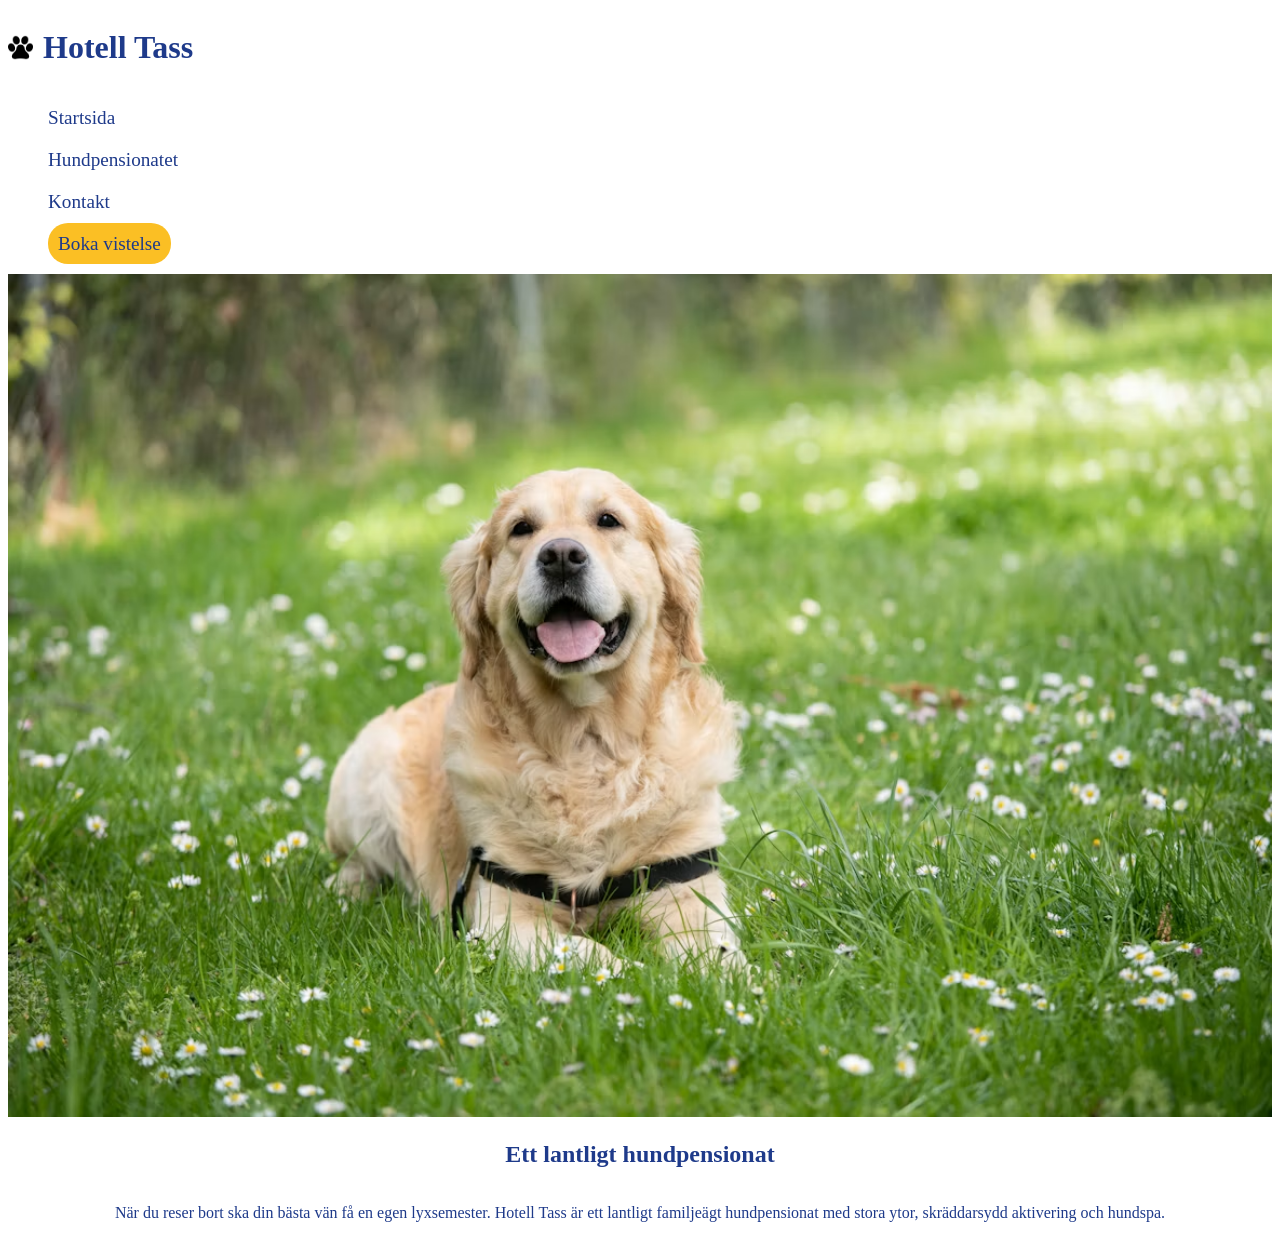
==== index.html @ 4d385838 "Jag har börjat bygga en css, det är enklare att göra en bit i taget och bygga uppifrån och ner med H" ====
<!DOCTYPE html>
<html lang="sv">

<head>
    <meta charset="utf-8">
    <meta name="viewport" content="width=device-width, initial-scale=1">
    <link rel="stylesheet" href="css/styles.css">
    <script src="js/main.js" defer></script>
    <title>Hotell Tass</title>
</head>

<body>
    <header>
        <div class="header-container">
            <img src="images/tass_logo.png" alt="Hotell Tass logo i form av en tass">
            <h1>Hotell Tass</h1>
        </div>
            <nav>
                <ul>
                    <li><a href="index.html">Startsida</a></li>
                    <li><a href="hundpensionatet.html">Hundpensionatet</a></li>
                    <li><a href="kontakt.html">Kontakt</a></li>
                    <li><a href="#" class="boka-button">Boka vistelse</a></li>
                </ul>
            </nav>
    </header>
    <main>
        <!--Hero sektion-->
        <section>
            <img src="images/hero.avif" alt="Hero bild på en golden retriever som ligger i gräset" class="hero-image">
            <div class="hero">
                <h2>Ett lantligt hundpensionat</h2>
                <p>
                    När du reser bort ska din bästa vän få en egen lyxsemester. Hotell Tass är ett lantligt familjeägt hundpensionat med stora ytor, 
                    skräddarsydd aktivering och hundspa. 
                </p>
            </div>
        </section>
        <!--Varför välja oss sektion-->
        <section>
            
        </section>
    </main>
    <footer>

    </footer>
</body>
</html>
---- css/styles.css ----
/*Header*/

.header-container {
    display: flex;
    flex-direction: row;
    align-items: center;
    gap: 10px;
    color: #1E3A8A;
}

.header-container img {
    height: 25px;
    width: auto;
}

header nav ul {
    list-style-type: none;
    gap: 20px;
    display: flex;
    flex-direction: column;
    align-items: left;
    font-size: 1.2em;
}

header nav ul a {
    text-decoration: none;
    color: #1E3A8A;
}

header nav ul a:hover {
    color: grey;
}

.boka-button {
    background-color: #FBBF24;
    color: #1E3A8A;
    text-decoration: none;
    border-radius: 20px;
    box-sizing: border-box;
    padding: 10px;
}

/*Hero*/
.hero-image {
  width: 100%;
  height: 100%;
  object-fit: cover; 
  object-position: center;
}

.hero {
    display: flex;
    flex-direction: column;
    text-align: center;
    align-items: center;
    color: #1E3A8A;
}

/**/

@media (min-width: 768px){
/**/
/* header {
    display: flex;
    justify-content: space-around;
    align-items: center;
    padding: 20px;
    font-size: 1.5em;
}

header .header-container {
    display: flex;
    align-items: center;
    gap: 10px;
    color: #1E3A8A;
}

.header-container img {
    display: block;
    height: 40px;
    width: auto;
}

header nav ul {
    list-style-type: none;
    gap: 50px;
    display: flex;
    flex-direction: row;
}

header nav ul a {
    text-decoration: none;
    color: black;
}

header nav ul a:hover {
    color: grey;
}

.boka-button {
    background-color: #FBBF24;
    color: black;
    text-decoration: none;
    border-radius: 20px;
    padding: 15px;
    margin: 20px;
} */

/**/

}
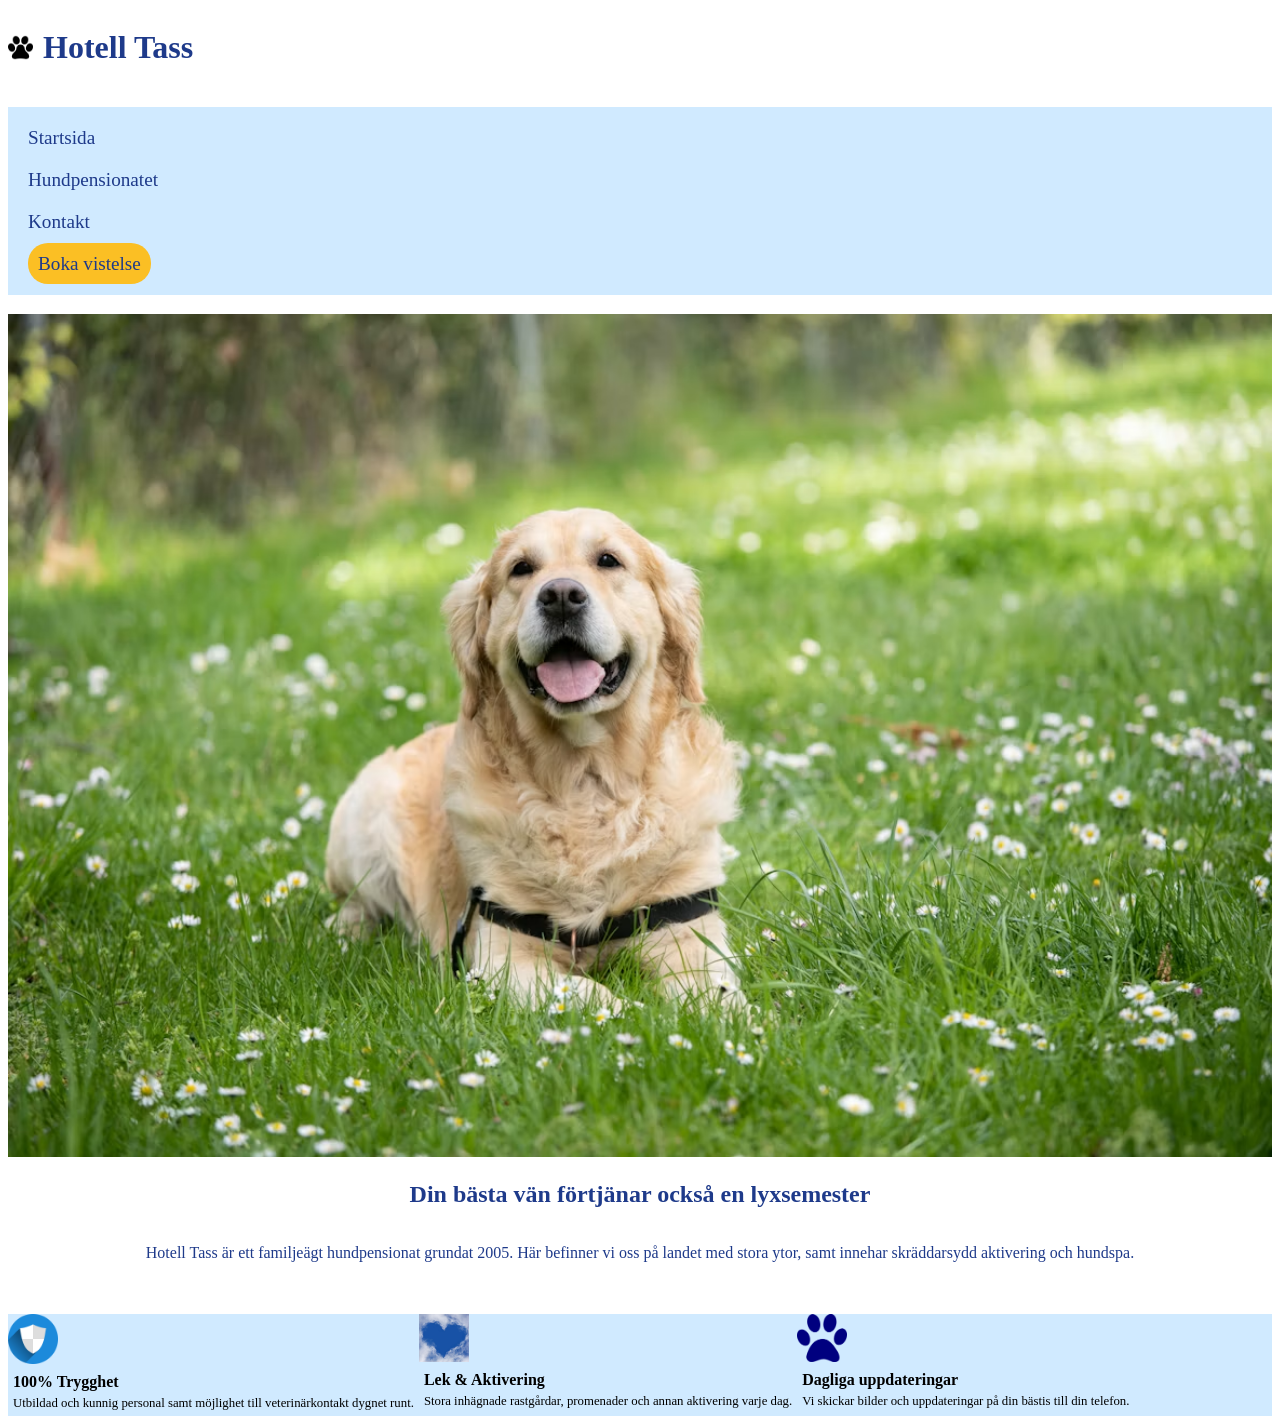
==== commit 29057bb4: "Lagt till sectionen "varför välja oss" där jag tänkte mig att ha tre stämplar som visar trygghet. Ja" ====
--- a/index.html
+++ b/index.html
@@ -29,16 +29,33 @@
         <section>
             <img src="images/hero.avif" alt="Hero bild på en golden retriever som ligger i gräset" class="hero-image">
             <div class="hero">
-                <h2>Ett lantligt hundpensionat</h2>
-                <p>
-                    När du reser bort ska din bästa vän få en egen lyxsemester. Hotell Tass är ett lantligt familjeägt hundpensionat med stora ytor, 
-                    skräddarsydd aktivering och hundspa. 
-                </p>
+                <h2>Din bästa vän förtjänar också en lyxsemester</h2>
+                    <p>
+                        Hotell Tass är ett familjeägt hundpensionat grundat 2005. Här befinner vi oss på landet med stora ytor, samt innehar skräddarsydd aktivering och hundspa.
+                    </p>
             </div>
         </section>
+        <br>
+        <br>
         <!--Varför välja oss sektion-->
         <section>
-            
+            <div class="security-stamps">
+                <div class="shield-image">
+                    <img src="images/shield.png" alt="En sköld som ska föreställa trygghet">
+                    <h3>100% Trygghet</h3>
+                        <p>Utbildad och kunnig personal samt möjlighet till veterinärkontakt dygnet runt.</p>
+                </div>
+                <div class="heart-image">
+                    <img src="images/heart.jpg" alt="Ett hjärta som ska föreställa aktivering och lek">
+                    <h3>Lek & Aktivering</h3>
+                        <p>Stora inhägnade rastgårdar, promenader och annan aktivering varje dag.</p>
+                </div>
+                <div class="paw-image">
+                    <img src="images/paw.png" alt="En tass som ska föreställa dagliga uppdateringar">
+                    <h3>Dagliga uppdateringar</h3>
+                        <p>Vi skickar bilder och uppdateringar på din bästis till din telefon.</p>
+                </div>
+            </div>
         </section>
     </main>
     <footer>
--- a/css/styles.css
+++ b/css/styles.css
@@ -15,6 +15,8 @@
 
 header nav ul {
     list-style-type: none;
+    background-color: rgba(119, 194, 255, 0.342);
+    padding: 20px;
     gap: 20px;
     display: flex;
     flex-direction: column;
@@ -55,6 +57,35 @@
     align-items: center;
     color: #1E3A8A;
 }
+
+/*Varför välja oss-sektion*/
+.security-stamps {
+    display: flex;
+    background-color: rgba(119, 194, 255, 0.342);
+}
+
+.security-stamps h3 {
+    font-size: 1rem;
+    font-weight: bold;
+    margin: 5px;
+}
+
+.security-stamps p {
+    font-size: 0.8rem;
+    font-weight: normal;
+    margin: 5px;
+}
+
+.shield-image img, .heart-image img, .paw-image img {
+    width: 50px;
+    
+}
+
+/**/
+
+/**/
+
+/**/
 
 /**/
 
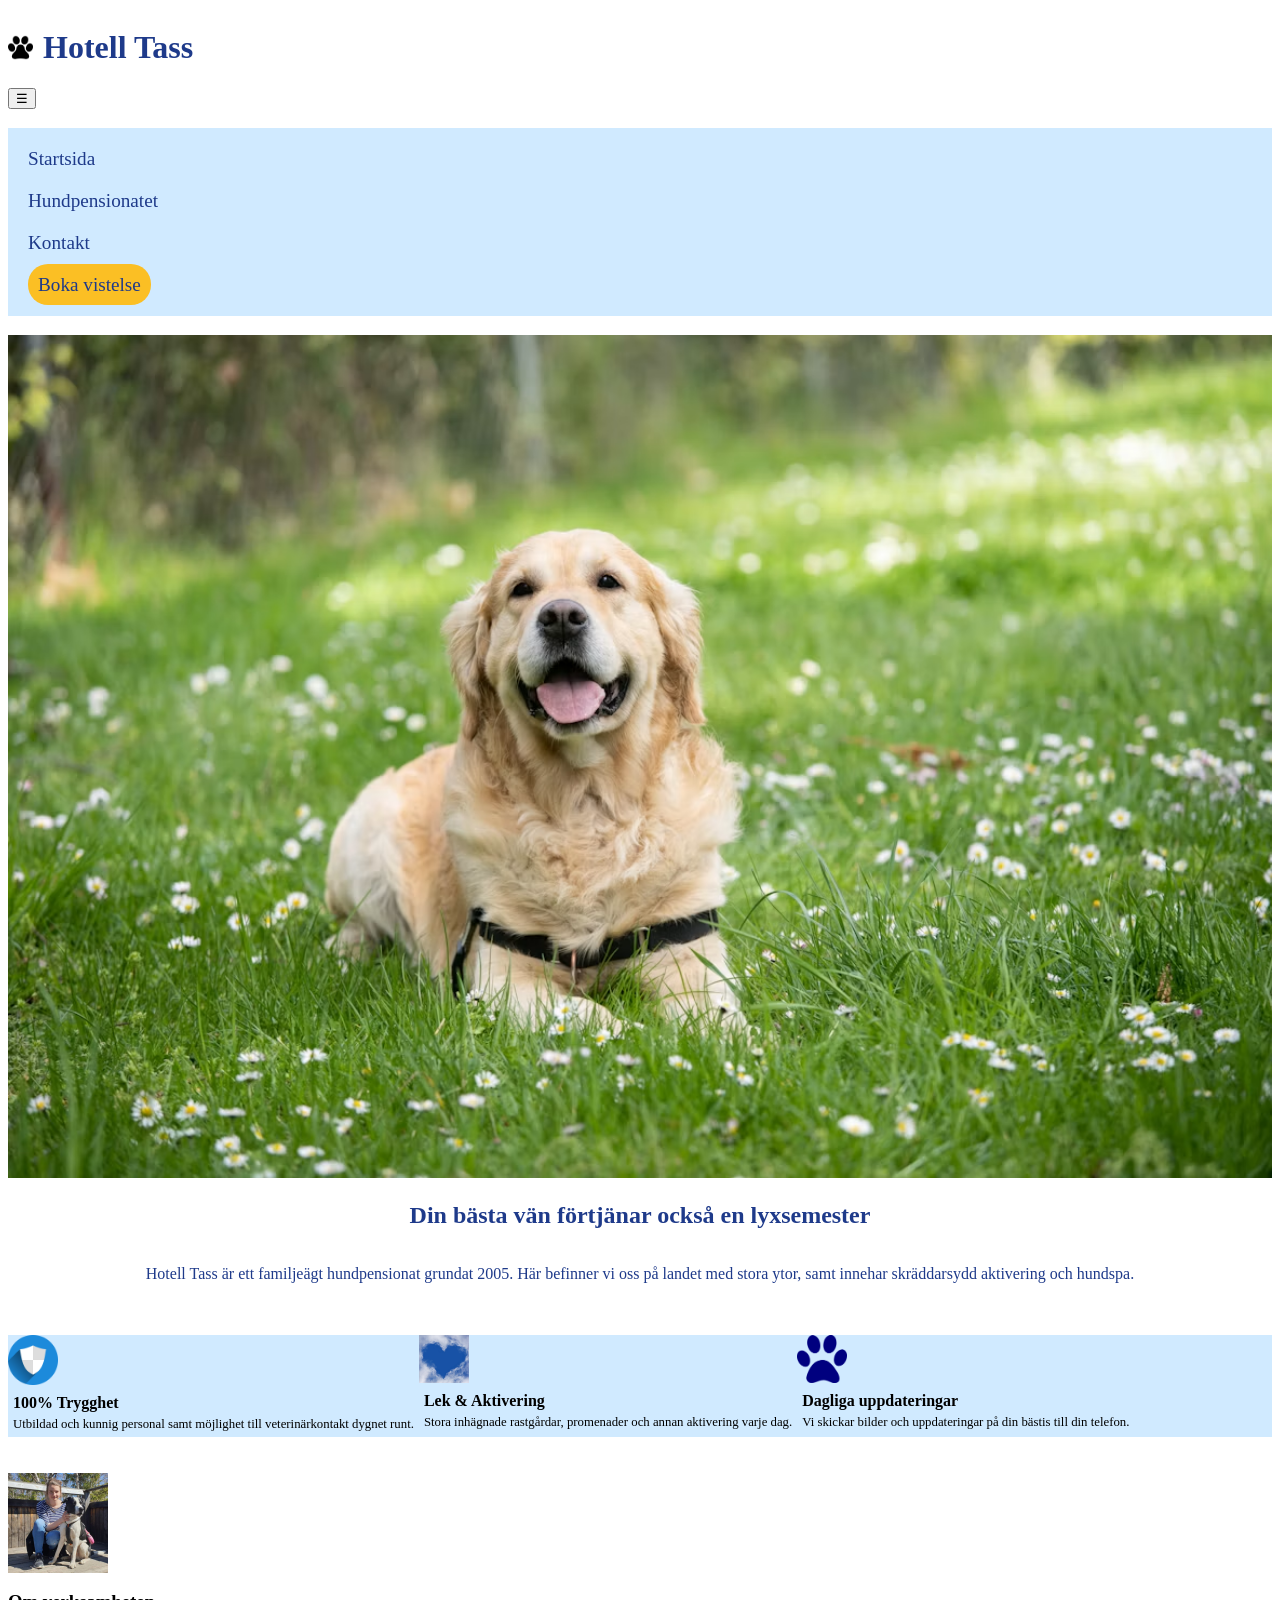
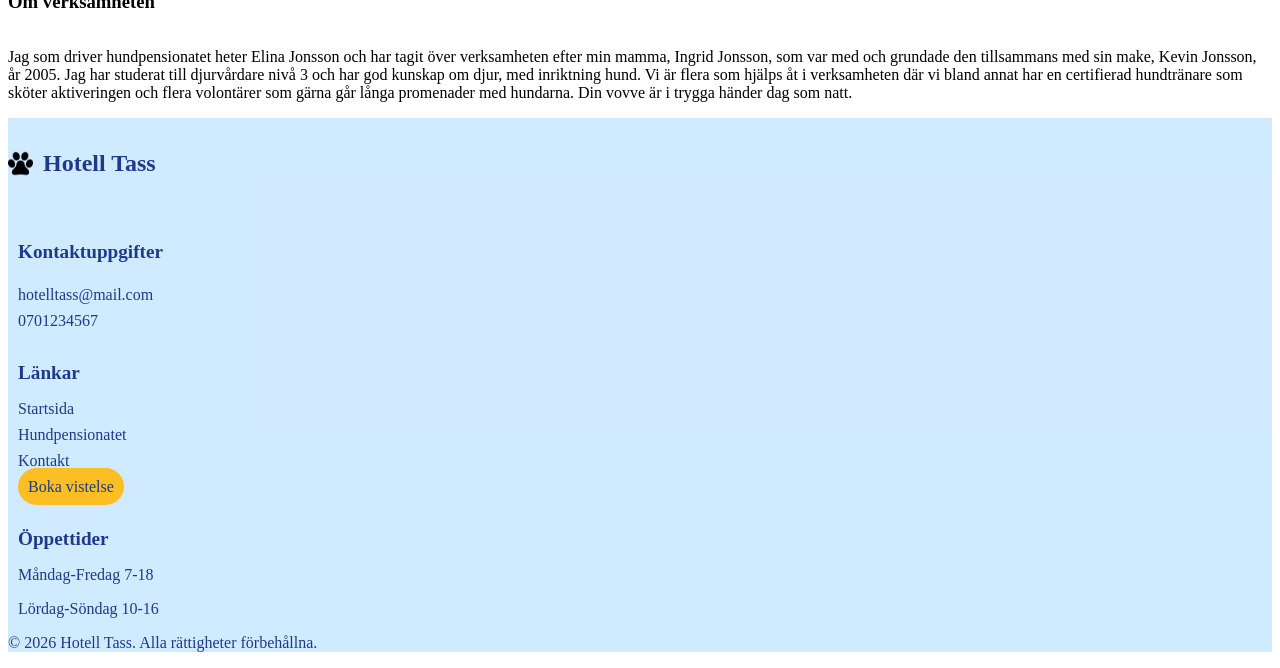
==== commit 38d642d8: "Jag har lagt till en bild på mig som ska föreställa ägaren. Samt lagt till information om verksamhet" ====
--- a/index.html
+++ b/index.html
@@ -15,7 +15,8 @@
             <img src="images/tass_logo.png" alt="Hotell Tass logo i form av en tass">
             <h1>Hotell Tass</h1>
         </div>
-            <nav>
+            <button class="menu-toggle">☰</button>
+            <nav class="menu">
                 <ul>
                     <li><a href="index.html">Startsida</a></li>
                     <li><a href="hundpensionatet.html">Hundpensionatet</a></li>
@@ -57,9 +58,50 @@
                 </div>
             </div>
         </section>
+        <br>
+        <br>
+        <!--Information om vem som driver stället-->
+        <section>
+            <div class="about">
+                <img src="images/Min_profilbild.jpg" alt="Bild på en av ägarna till hundpensionatet och hennes hund">
+                <h3>Om verksamheten</h3>
+                    <p>Jag som driver hundpensionatet heter Elina Jonsson och har tagit över verksamheten efter min mamma, 
+                    Ingrid Jonsson, som var med och grundade den tillsammans med sin make, Kevin Jonsson, år 2005. 
+                    Jag har studerat till djurvårdare nivå 3 och har god kunskap om djur, med inriktning hund. 
+                    Vi är flera som hjälps åt i verksamheten där vi bland annat har en certifierad hundtränare som 
+                    sköter aktiveringen och flera volontärer som gärna går långa promenader med hundarna. Din vovve är i 
+                    trygga händer dag som natt.
+                    </p>
+            </div>
+        </section>
     </main>
     <footer>
-
+        <div class="footer-logo">
+            <img src="images/tass_logo.png" alt="Hotell Tass logo i form av en tass">
+                <h4>Hotell Tass</h4>
+        </div>
+        <div class="footer-kontakt">
+            <h5>Kontaktuppgifter</h5>
+            <a href="mailto:hotelltass@mail.com">hotelltass@mail.com</a>
+            <a href="tel:0701234567">0701234567</a>
+        </div>
+        <div class="footer-lankar">
+            <h5>Länkar</h5>
+            <nav>
+                <ul>
+                    <li><a href="index.html">Startsida</a></li>
+                    <li><a href="hundpensionatet.html">Hundpensionatet</a></li>
+                    <li><a href="kontakt.html">Kontakt</a></li>
+                    <li><a href="#" class="boka-button">Boka vistelse</a></li>
+                </ul>
+            </nav>
+        </div>
+        <div class="footer-oppettider">
+            <h5>Öppettider</h5>
+            <p>Måndag-Fredag 7-18</p>
+            <p>Lördag-Söndag 10-16</p>
+        </div>
+        <p>&copy; 2026 Hotell Tass. Alla rättigheter förbehållna.</p>
     </footer>
 </body>
 </html>
--- a/css/styles.css
+++ b/css/styles.css
@@ -81,13 +81,75 @@
     
 }
 
-/**/
-
-/**/
-
-/**/
-
-/**/
+/*Om verksamheten*/
+.about img {
+    width: 100px;
+}
+
+.about {
+    display: grid;
+
+}
+
+/*Footer*/
+footer {
+    background-color: rgba(119, 194, 255, 0.342);
+    color: #1E3A8A;
+}
+
+footer h5 {
+    margin-bottom: 15px;
+    margin-left: 10px;
+    font-size: 1.2em
+}
+
+.footer-logo {
+    display: flex;
+    flex-direction: row;
+    align-items: center;
+    gap: 10px;
+    color: #1E3A8A;
+    font-size: 1.5em;
+}
+
+.footer-logo img {
+    height: 25px;
+    width: auto;
+}
+
+.footer-kontakt {
+    display: flex;
+    flex-direction: column;
+    gap: 8px;
+}
+
+.footer-kontakt a {
+    text-decoration: none;
+    color: #1E3A8A;
+    margin-left: 10px;
+}
+
+.footer-lankar a {
+    text-decoration: none;
+    color: #1E3A8A;
+}
+
+.footer-lankar nav ul {
+    display: flex;
+    flex-direction: column;
+    list-style-type: none;
+    align-items: left;
+    gap: 8px;
+} 
+
+.footer-lankar ul {
+    margin-left: 10px;
+    padding-left: 0;
+}
+
+.footer-oppettider p {
+    margin-left: 10px;
+}
 
 @media (min-width: 768px){
 /**/
@@ -139,4 +201,6 @@
 
 /**/
 
-}
+
+
+}
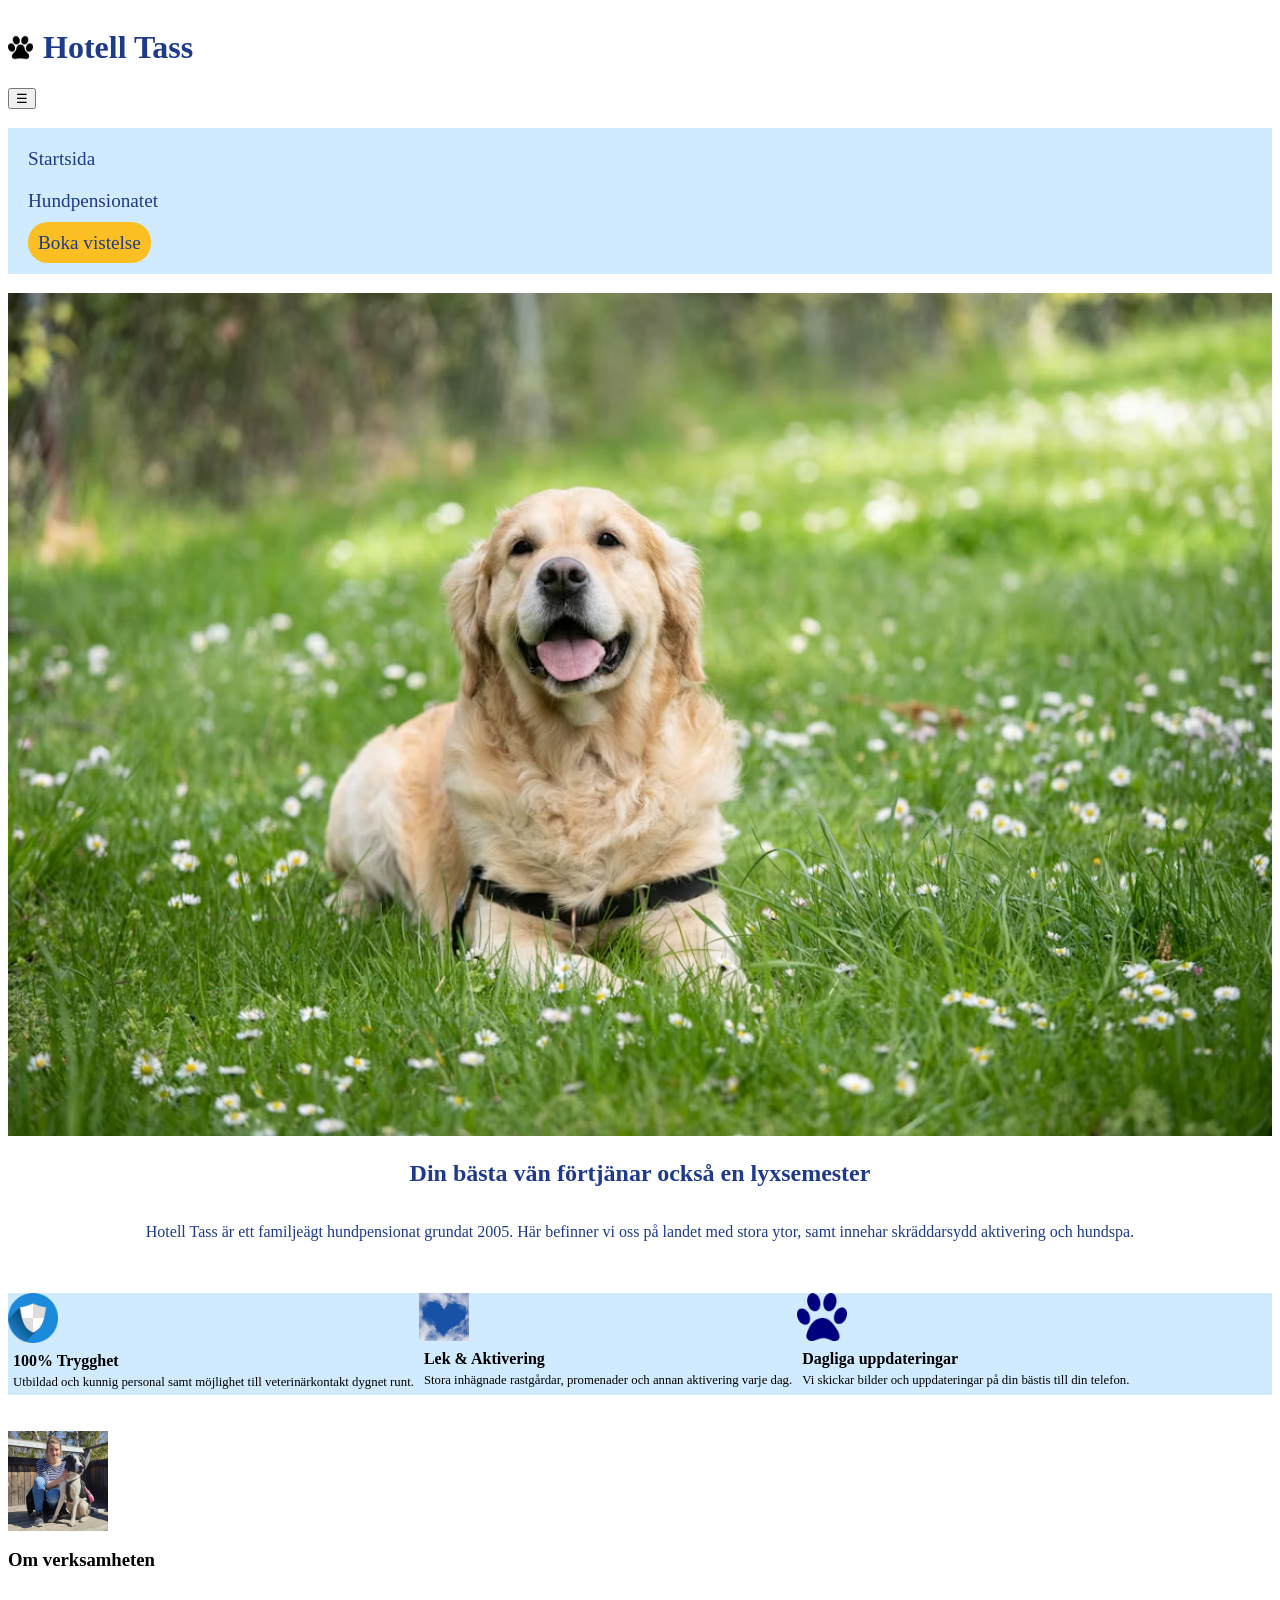
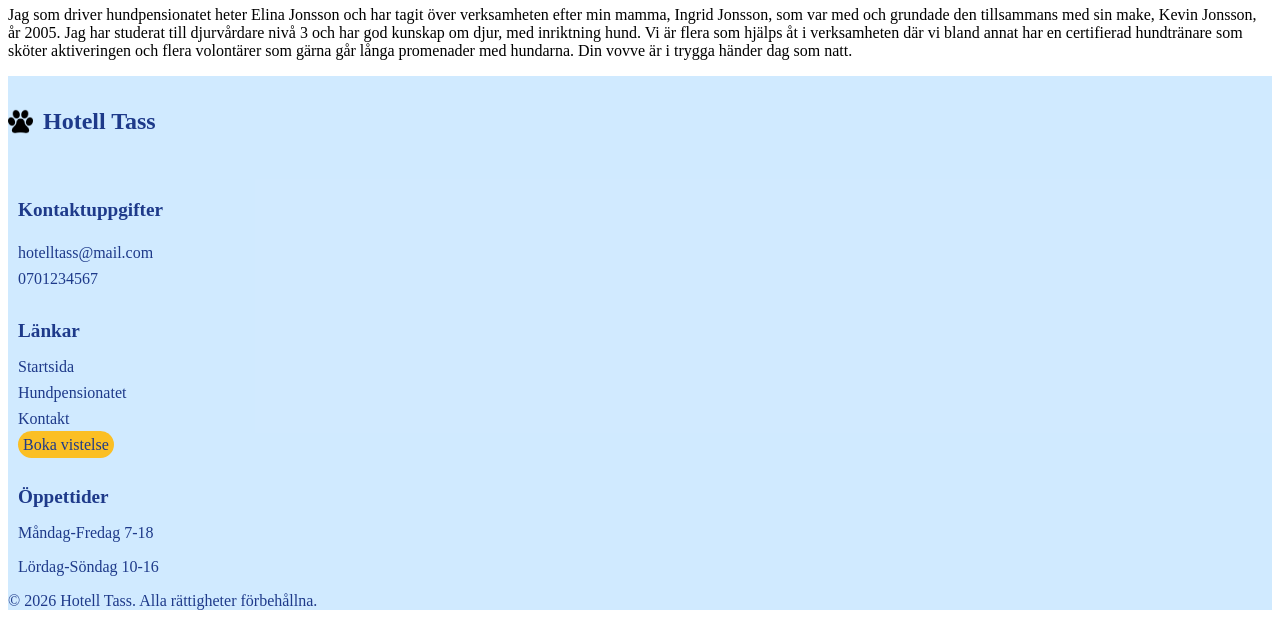
==== commit 857cb508: "Gjort ett formulär på kontakt-sidan, behöver skriva dit villkoren och snygga till den med css sedan." ====
--- a/index.html
+++ b/index.html
@@ -20,8 +20,7 @@
                 <ul>
                     <li><a href="index.html">Startsida</a></li>
                     <li><a href="hundpensionatet.html">Hundpensionatet</a></li>
-                    <li><a href="kontakt.html">Kontakt</a></li>
-                    <li><a href="#" class="boka-button">Boka vistelse</a></li>
+                    <li><a href="kontakt.html" class="boka-button">Boka vistelse</a></li>
                 </ul>
             </nav>
     </header>
--- a/css/styles.css
+++ b/css/styles.css
@@ -88,7 +88,6 @@
 
 .about {
     display: grid;
-
 }
 
 /*Footer*/
@@ -151,6 +150,15 @@
     margin-left: 10px;
 }
 
+footer .boka-button {
+    background-color: #FBBF24;
+    color: #1E3A8A;
+    text-decoration: none;
+    border-radius: 20px;
+    box-sizing: border-box;
+    padding: 5px;
+}
+
 @media (min-width: 768px){
 /**/
 /* header {
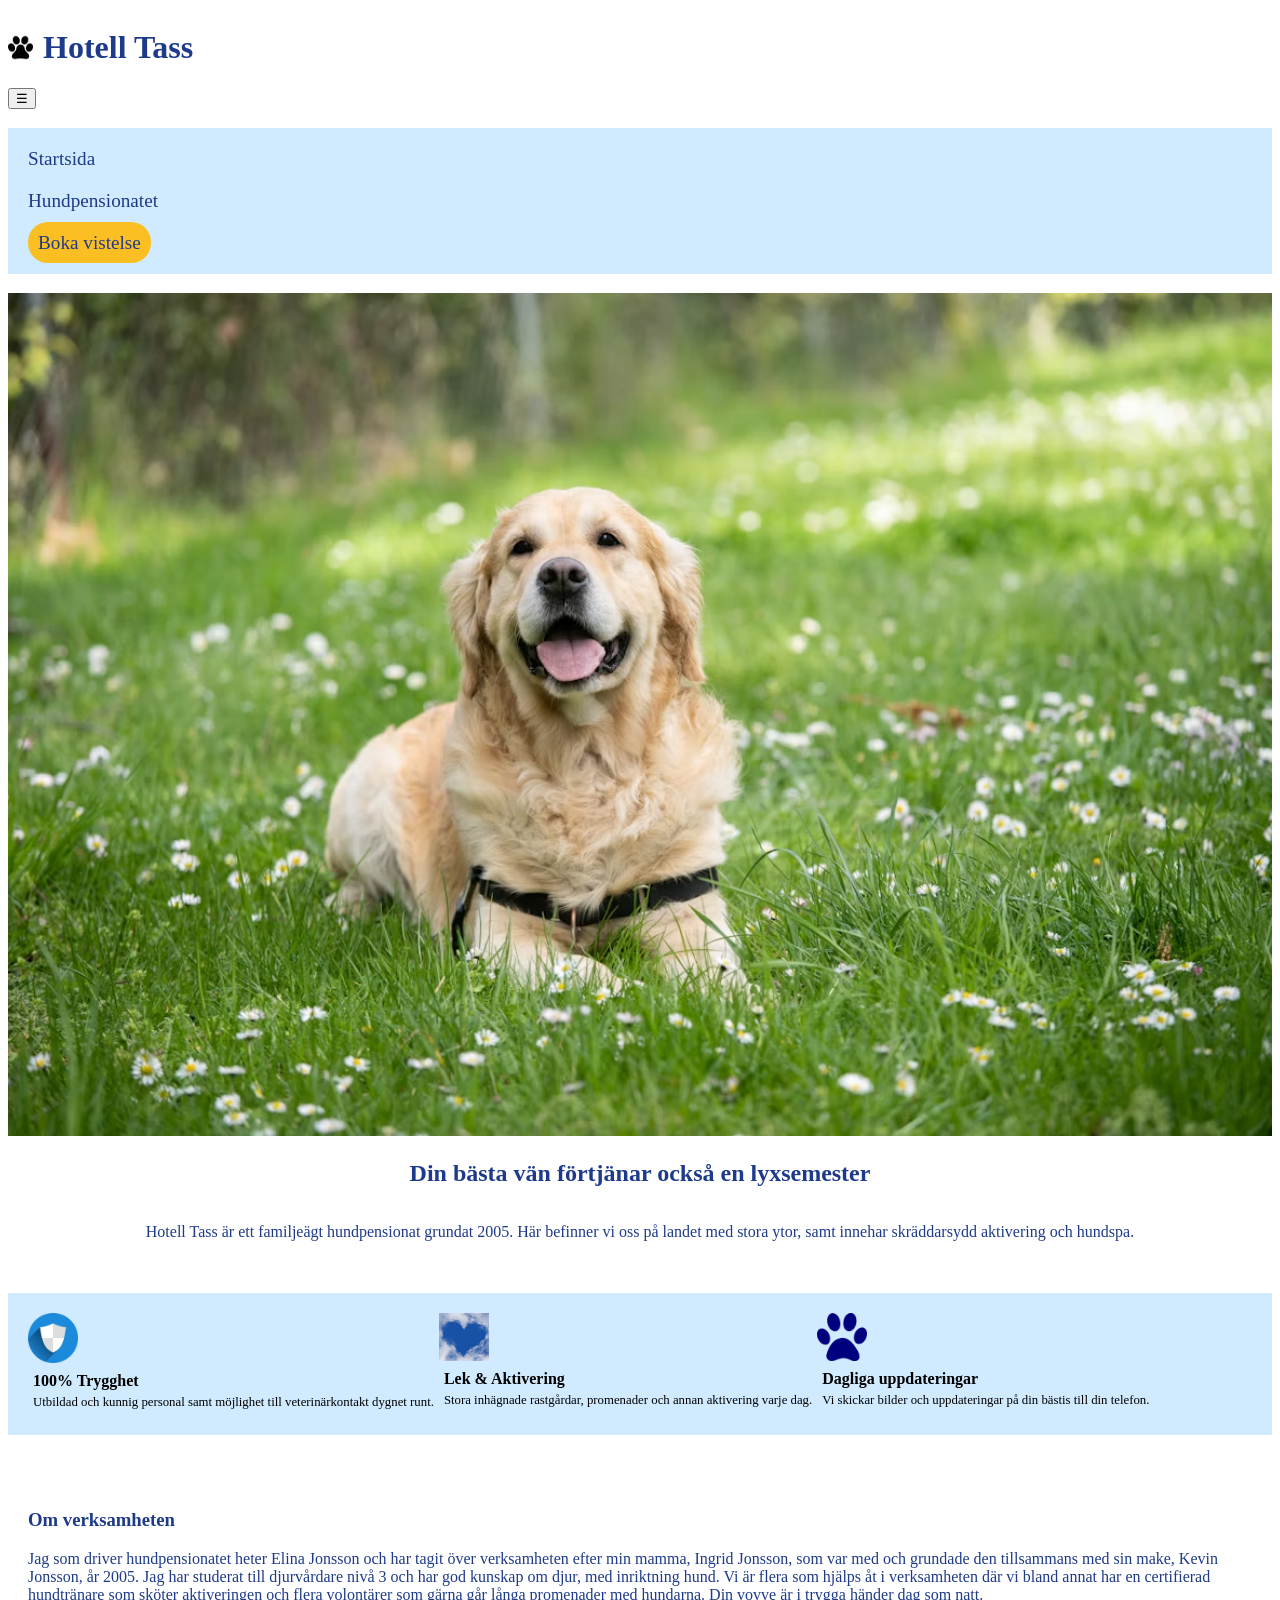
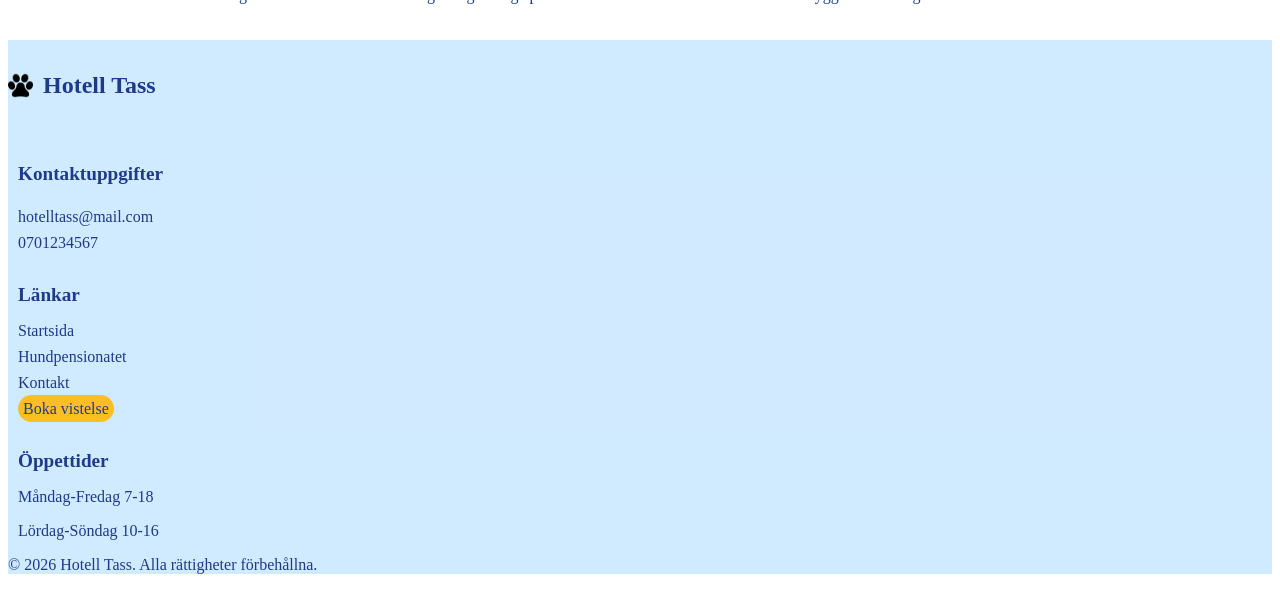
==== commit c4684457: "Lagt till profilbilden som en bakgrund i om verksamheten  index filen. Skrivit information om hundpe" ====
--- a/index.html
+++ b/index.html
@@ -62,7 +62,6 @@
         <!--Information om vem som driver stället-->
         <section>
             <div class="about">
-                <img src="images/Min_profilbild.jpg" alt="Bild på en av ägarna till hundpensionatet och hennes hund">
                 <h3>Om verksamheten</h3>
                     <p>Jag som driver hundpensionatet heter Elina Jonsson och har tagit över verksamheten efter min mamma, 
                     Ingrid Jonsson, som var med och grundade den tillsammans med sin make, Kevin Jonsson, år 2005. 
--- a/css/styles.css
+++ b/css/styles.css
@@ -62,6 +62,7 @@
 .security-stamps {
     display: flex;
     background-color: rgba(119, 194, 255, 0.342);
+    padding: 20px;
 }
 
 .security-stamps h3 {
@@ -78,16 +79,13 @@
 
 .shield-image img, .heart-image img, .paw-image img {
     width: 50px;
-    
 }
 
 /*Om verksamheten*/
-.about img {
-    width: 100px;
-}
-
 .about {
-    display: grid;
+    color: #1e3b8a;
+    padding: 20px;
+    background-image: linear-gradient(rgba(255, 255, 255, 0.658)), url(../images/Min_profilbild.jpg);
 }
 
 /*Footer*/
@@ -159,6 +157,50 @@
     padding: 5px;
 }
 
+/*HUNDPENSIONATET HTML*/
+.background {
+    color: #1e3b8a;
+    background-image: linear-gradient(rgba(255, 255, 255, 0.541)), url(../images/backgrounddog.avif);
+}
+
+.gallery-container {
+  position: relative;
+  width: 100%; 
+  margin: auto;
+  overflow: hidden;
+}
+
+.gallery-slide img {
+  width: 100%;
+  height: auto;
+  display: none;
+}
+
+.gallery-slide img.active {
+  display: block;
+}
+
+/*Knapparna för galleriet*/
+.prev-btn, .next-btn {
+  position: absolute;
+  top: 50%;
+  transform: translateY(-50%);
+  background-color: rgba(0, 0, 0, 0.5);
+  color: white;
+  border: none;
+  padding: 15px;
+  font-size: 13px;
+}
+
+.prev-btn { left: 10px; }
+.next-btn { right: 10px; }
+
+.prev-btn:hover, .next-btn:hover {
+  background-color: rgba(0, 0, 0, 0.8);
+}
+
+/**/
+
 @media (min-width: 768px){
 /**/
 /* header {
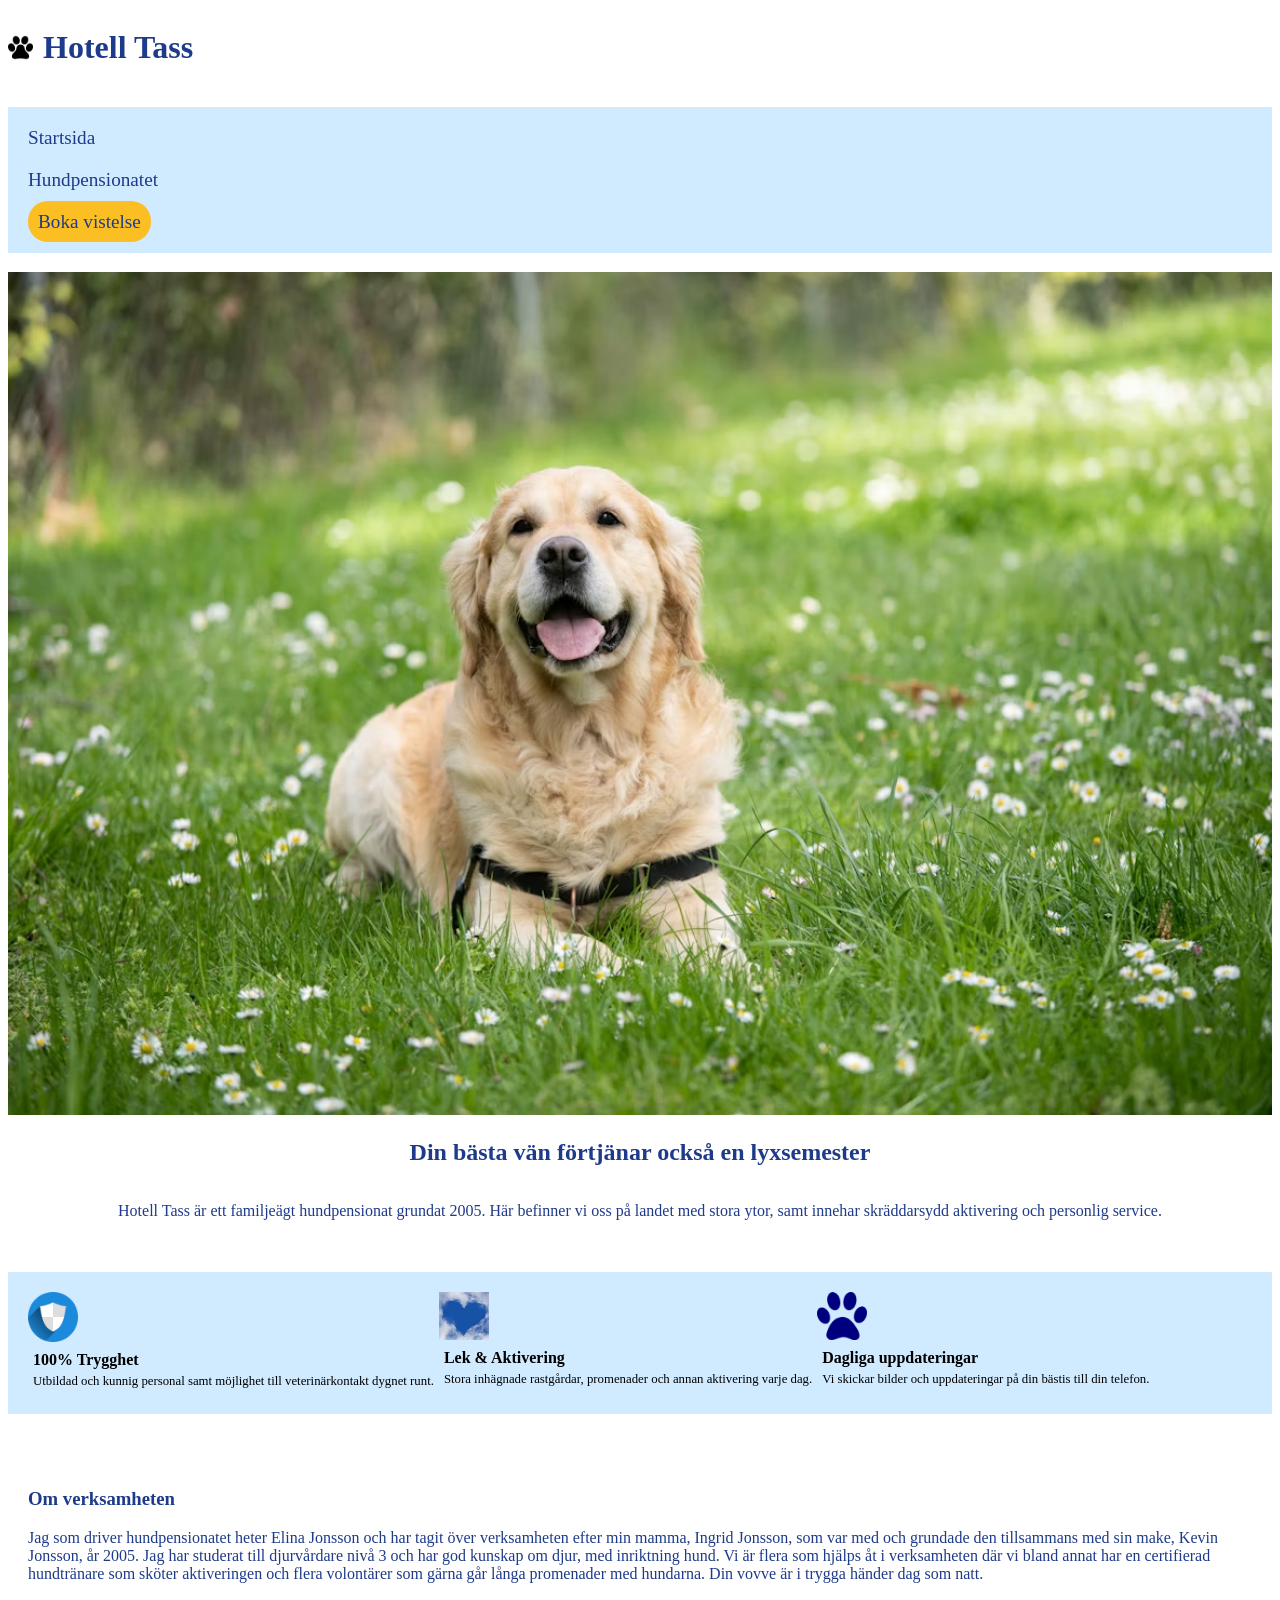
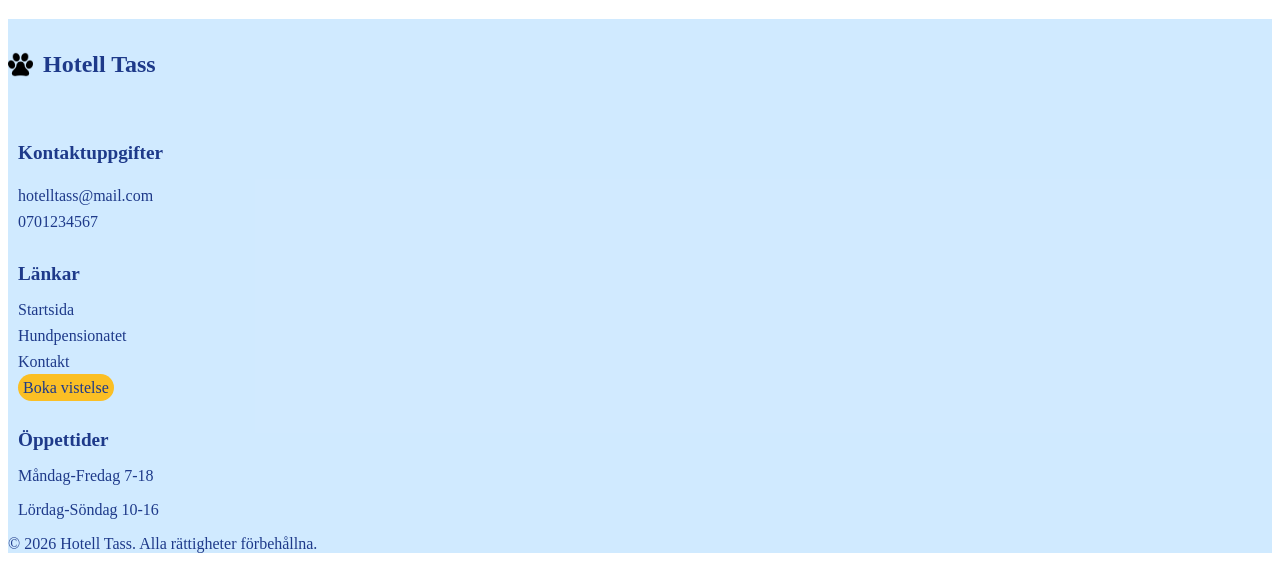
==== commit dfd793f4: "Jag har lagt till villkor under kontaktsidan. Det var nog den sista texten nu ska jag fokusera på cs" ====
--- a/index.html
+++ b/index.html
@@ -31,7 +31,7 @@
             <div class="hero">
                 <h2>Din bästa vän förtjänar också en lyxsemester</h2>
                     <p>
-                        Hotell Tass är ett familjeägt hundpensionat grundat 2005. Här befinner vi oss på landet med stora ytor, samt innehar skräddarsydd aktivering och hundspa.
+                        Hotell Tass är ett familjeägt hundpensionat grundat 2005. Här befinner vi oss på landet med stora ytor, samt innehar skräddarsydd aktivering och personlig service.
                     </p>
             </div>
         </section>
--- a/css/styles.css
+++ b/css/styles.css
@@ -1,4 +1,17 @@
 /*Header*/
+
+.menu {
+    display: none;
+    width: 100%;
+}
+
+.menu.open {
+    display: block;
+}
+
+.menu-toggle {
+    display: block;
+}
 
 .header-container {
     display: flex;
@@ -199,10 +212,49 @@
   background-color: rgba(0, 0, 0, 0.8);
 }
 
-/**/
+/*KONTAKT HTML*/
+.form-text {
+    color: #1E3A8A;
+}
+
+form {
+    padding: 20px;
+    color: black;
+}
+
+input, textarea, select {
+    padding: 6px 12px;
+    border: 1px solid black;
+    border-radius: 6px;
+    font-size: 16px;
+}
+
+input:focus, textarea:focus, select:focus {
+    border-color: #1E3A8A;
+    box-shadow: 0 0 0 4px rgba(10, 53, 95, 0.253)
+}
+
+label {
+    display: block;
+    margin: 8px;
+}
 
 @media (min-width: 768px){
-/**/
+/*Header*/
+
+    .menu-toggle {
+        display: none;
+    }
+
+    .menu {
+        display: block;
+        width: auto;
+    }
+
+    .menu ul {
+        display: flex;
+        gap: 20px;
+    }
 /* header {
     display: flex;
     justify-content: space-around;
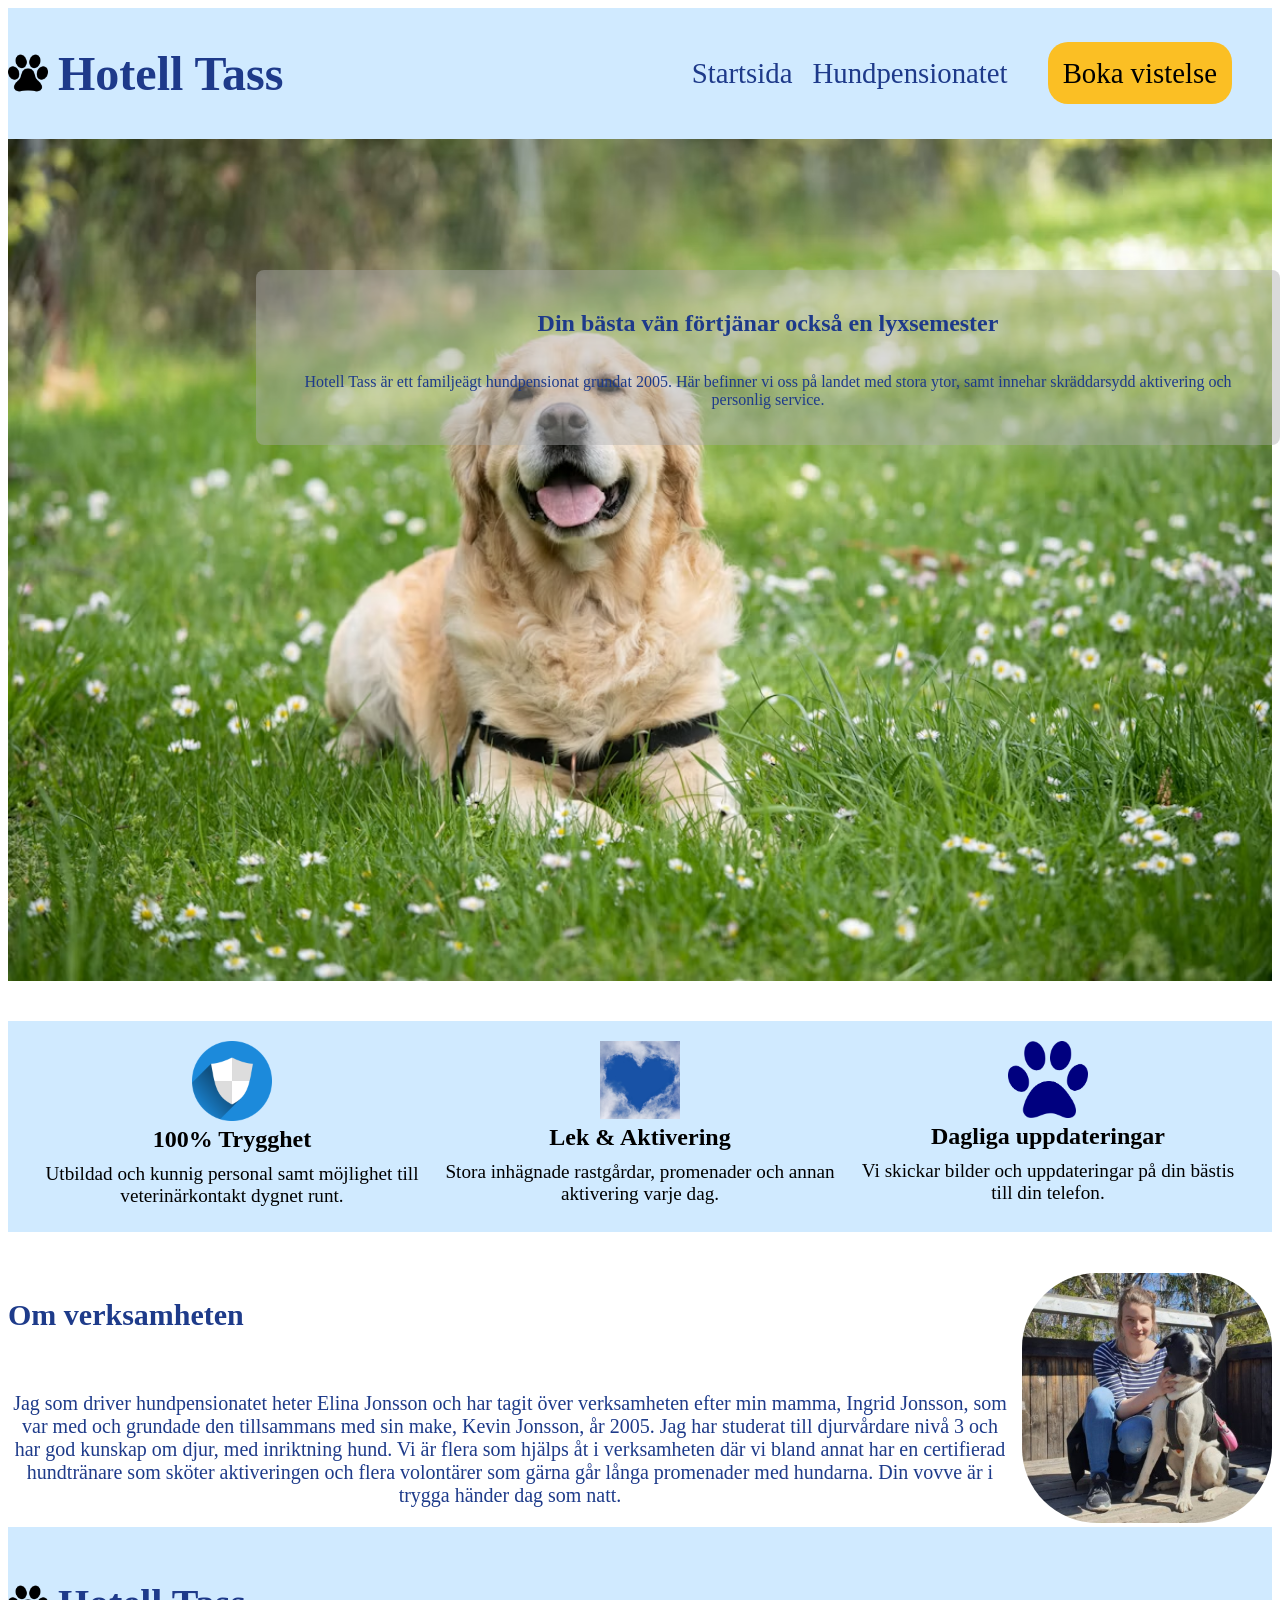
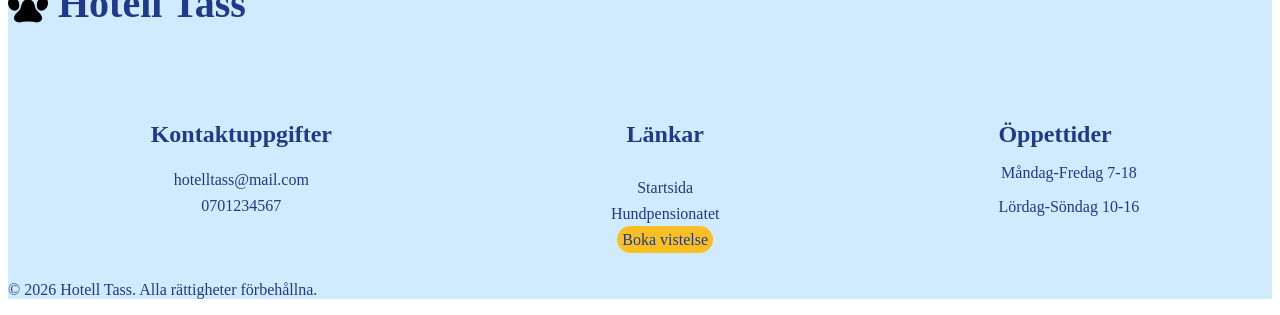
==== commit 41b442a4: "Jag har lagt till CSS för stora skärmar, gått igenom index.html där jag har finjusterat lite i mobil" ====
--- a/index.html
+++ b/index.html
@@ -62,6 +62,7 @@
         <!--Information om vem som driver stället-->
         <section>
             <div class="about">
+                <img src="images/Min_profilbild.jpg" alt="Profilbild på ägaren och hennes hund">
                 <h3>Om verksamheten</h3>
                     <p>Jag som driver hundpensionatet heter Elina Jonsson och har tagit över verksamheten efter min mamma, 
                     Ingrid Jonsson, som var med och grundade den tillsammans med sin make, Kevin Jonsson, år 2005. 
@@ -78,26 +79,27 @@
             <img src="images/tass_logo.png" alt="Hotell Tass logo i form av en tass">
                 <h4>Hotell Tass</h4>
         </div>
-        <div class="footer-kontakt">
-            <h5>Kontaktuppgifter</h5>
-            <a href="mailto:hotelltass@mail.com">hotelltass@mail.com</a>
-            <a href="tel:0701234567">0701234567</a>
-        </div>
-        <div class="footer-lankar">
-            <h5>Länkar</h5>
-            <nav>
-                <ul>
-                    <li><a href="index.html">Startsida</a></li>
-                    <li><a href="hundpensionatet.html">Hundpensionatet</a></li>
-                    <li><a href="kontakt.html">Kontakt</a></li>
-                    <li><a href="#" class="boka-button">Boka vistelse</a></li>
-                </ul>
-            </nav>
-        </div>
-        <div class="footer-oppettider">
-            <h5>Öppettider</h5>
-            <p>Måndag-Fredag 7-18</p>
-            <p>Lördag-Söndag 10-16</p>
+        <div class="footer-container">
+            <div class="footer-kontakt">
+                <h5>Kontaktuppgifter</h5>
+                <a href="mailto:hotelltass@mail.com">hotelltass@mail.com</a>
+                <a href="tel:0701234567">0701234567</a>
+            </div>
+            <div class="footer-lankar">
+                <h5>Länkar</h5>
+                <nav>
+                    <ul>
+                        <li><a href="index.html">Startsida</a></li>
+                        <li><a href="hundpensionatet.html">Hundpensionatet</a></li>
+                        <li><a href="kontakt.html" class="boka-button">Boka vistelse</a></li>
+                    </ul>
+                </nav>
+            </div>
+            <div class="footer-oppettider">
+                <h5>Öppettider</h5>
+                <p>Måndag-Fredag 7-18</p>
+                <p>Lördag-Söndag 10-16</p>
+            </div>
         </div>
         <p>&copy; 2026 Hotell Tass. Alla rättigheter förbehållna.</p>
     </footer>
--- a/css/styles.css
+++ b/css/styles.css
@@ -5,12 +5,20 @@
     width: 100%;
 }
 
+.menu a {
+    border-bottom: 1px solid;
+}
+
 .menu.open {
     display: block;
 }
 
 .menu-toggle {
     display: block;
+}
+
+header {
+    background-color: rgba(119, 194, 255, 0.342);
 }
 
 .header-container {
@@ -28,7 +36,6 @@
 
 header nav ul {
     list-style-type: none;
-    background-color: rgba(119, 194, 255, 0.342);
     padding: 20px;
     gap: 20px;
     display: flex;
@@ -78,6 +85,30 @@
     padding: 20px;
 }
 
+.shield-image {
+    display: flex;
+    flex-direction: column;
+    align-items: center;
+    text-align: center;
+    flex: 1;
+}
+
+.heart-image {
+    display: flex;
+    flex-direction: column;
+    align-items: center;
+    text-align: center;
+    flex: 1;
+}
+
+.paw-image {
+    display: flex;
+    flex-direction: column;
+    align-items: center;
+    text-align: center;
+    flex: 1;
+}
+
 .security-stamps h3 {
     font-size: 1rem;
     font-weight: bold;
@@ -96,9 +127,33 @@
 
 /*Om verksamheten*/
 .about {
+    display: grid;
+    grid-template-columns: auto auto;
+    gap: 10px;
+    align-items: center;
     color: #1e3b8a;
-    padding: 20px;
-    background-image: linear-gradient(rgba(255, 255, 255, 0.658)), url(../images/Min_profilbild.jpg);
+}
+
+.about h3 {
+    grid-column: 1;
+    grid-row: 1;
+    font-size: 30px;
+    font-size: bold;
+}
+
+.about img {
+    grid-column: 2;
+    grid-row: 1;
+    width: 150px;
+    height: 150px;
+    border-radius: 30%;
+}
+
+.about p {
+    grid-column: 1 / span 2;
+    grid-row: 2;
+    font-size: 20px;
+    text-align: center;
 }
 
 /*Footer*/
@@ -240,7 +295,12 @@
 }
 
 @media (min-width: 768px){
-/*Header*/
+    header, main, footer {
+        max-width: 1400px;
+        margin: 0 auto;
+    }
+
+    /*Header*/
 
     .menu-toggle {
         display: none;
@@ -251,58 +311,204 @@
         width: auto;
     }
 
+    .menu a {
+        border-bottom: none;
+    }
+
     .menu ul {
         display: flex;
         gap: 20px;
     }
-/* header {
-    display: flex;
-    justify-content: space-around;
-    align-items: center;
-    padding: 20px;
-    font-size: 1.5em;
-}
-
-header .header-container {
-    display: flex;
-    align-items: center;
-    gap: 10px;
-    color: #1E3A8A;
-}
-
-.header-container img {
-    display: block;
-    height: 40px;
-    width: auto;
-}
-
-header nav ul {
-    list-style-type: none;
-    gap: 50px;
-    display: flex;
-    flex-direction: row;
-}
-
-header nav ul a {
-    text-decoration: none;
-    color: black;
-}
-
-header nav ul a:hover {
-    color: grey;
-}
-
-.boka-button {
-    background-color: #FBBF24;
-    color: black;
-    text-decoration: none;
-    border-radius: 20px;
-    padding: 15px;
-    margin: 20px;
-} */
-
-/**/
-
-
-
-}
+
+    header {
+        display: flex;
+        justify-content: space-between;
+        align-items: center;
+        font-size: 1.5em;
+        background-color: rgba(119, 194, 255, 0.342);
+    }
+
+    header .header-container {
+        display: flex;
+        align-items: center;
+        gap: 10px;
+        color: #1E3A8A;
+    }
+
+    .header-container img {
+        height: 40px;
+        width: auto;
+    }   
+
+    header nav ul {
+        list-style-type: none;
+        display: flex;
+        flex-direction: row;
+        gap: 20px;
+        
+    }
+
+    header nav ul a {
+        text-decoration: none;
+        color: #1E3A8A;
+    }
+
+    header nav ul a:hover {
+        color: grey;
+    }
+
+    .boka-button {
+        background-color: #FBBF24;
+        color: black;
+        text-decoration: none;
+        border-radius: 20px;
+        padding: 15px;
+        margin: 20px;
+} 
+
+    /*Hero*/
+
+    .hero {
+        position: absolute;
+        top: 30%;           
+        left: 20%;
+        text-align: center;
+        padding: 20px;
+        border-radius: 8px;
+        background-color: rgba(172, 172, 172, 0.445);
+    }
+
+    /*Varför välja oss-sektion*/
+    .security-stamps {
+        display: flex;
+        justify-content: space-between;
+        background-color: rgba(119, 194, 255, 0.342);
+
+    }
+
+    .security-stamps h3 {
+        font-size: 1.5rem;
+        font-weight: bold;
+        margin: 5px;
+    }       
+
+    .security-stamps p {
+        font-size: 1.2rem;
+        font-weight: normal;
+        margin: 5px;
+    }
+
+    .shield-image img, .heart-image img, .paw-image img {
+        width: 80px;
+    }
+
+    /*Om verksamheten*/
+    .about {
+        display: grid;
+        grid-template-columns: auto auto;
+        gap: 10px;
+        align-items: center;
+        color: #1e3b8a;
+    }
+
+    .about h3 {
+        grid-column: 1;
+        grid-row: 1;
+        font-size: 30px;
+        font-size: bold;
+    }
+
+    .about img {
+        grid-column: 2;
+        grid-row: 1 / span 2;
+        width: 250px;
+        height: 250px;
+        border-radius: 30%;
+    }
+
+    .about p {
+        grid-column: 1;
+        grid-row: 2;
+        font-size: 20px;
+        text-align: center;
+    }
+
+    /*Footer*/
+    .footer-container {
+        display: flex;
+        flex-direction: row;
+        justify-content: space-around;
+    }
+
+    .footer-logo {
+        display: flex;
+        flex-direction: row;
+        align-items: center;
+        gap: 10px;
+        color: #1E3A8A;
+        font-size: 40px;
+    }
+
+    .footer-logo img {
+        height: 40px;
+        width: auto;
+    }
+
+    footer h5 {
+        margin-bottom: 15px;
+        font-size: 1.5em;
+    }
+
+    .footer-kontakt {
+        display: flex;
+        flex-direction: column;
+        align-items: center;
+        gap: 8px;
+    }
+
+    .footer-kontakt a {
+        text-decoration: none;
+        color: #1E3A8A;
+        margin-left: 10px;
+    }
+
+    .footer-lankar {
+        display: flex;
+        flex-direction: column;
+        align-items: center;
+        text-align: center;
+    }
+    
+    .footer-lankar a {
+        text-decoration: none;
+        color: #1E3A8A;
+    }
+
+    .footer nav ul li {
+        display: flex;
+        flex-direction: column;
+        align-items: center;
+    }
+
+    .footer-lankar nav ul {
+        list-style-type: none;
+        gap: 8px;
+    } 
+
+    .footer-oppettider p {
+        display: flex;
+        flex-direction: column;
+        align-items: center;
+    }
+
+    footer .boka-button {
+        background-color: #FBBF24;
+        color: #1E3A8A;
+        text-decoration: none;
+        border-radius: 20px;
+        box-sizing: border-box;
+        padding: 5px;
+        margin: 10px;
+    }
+
+}
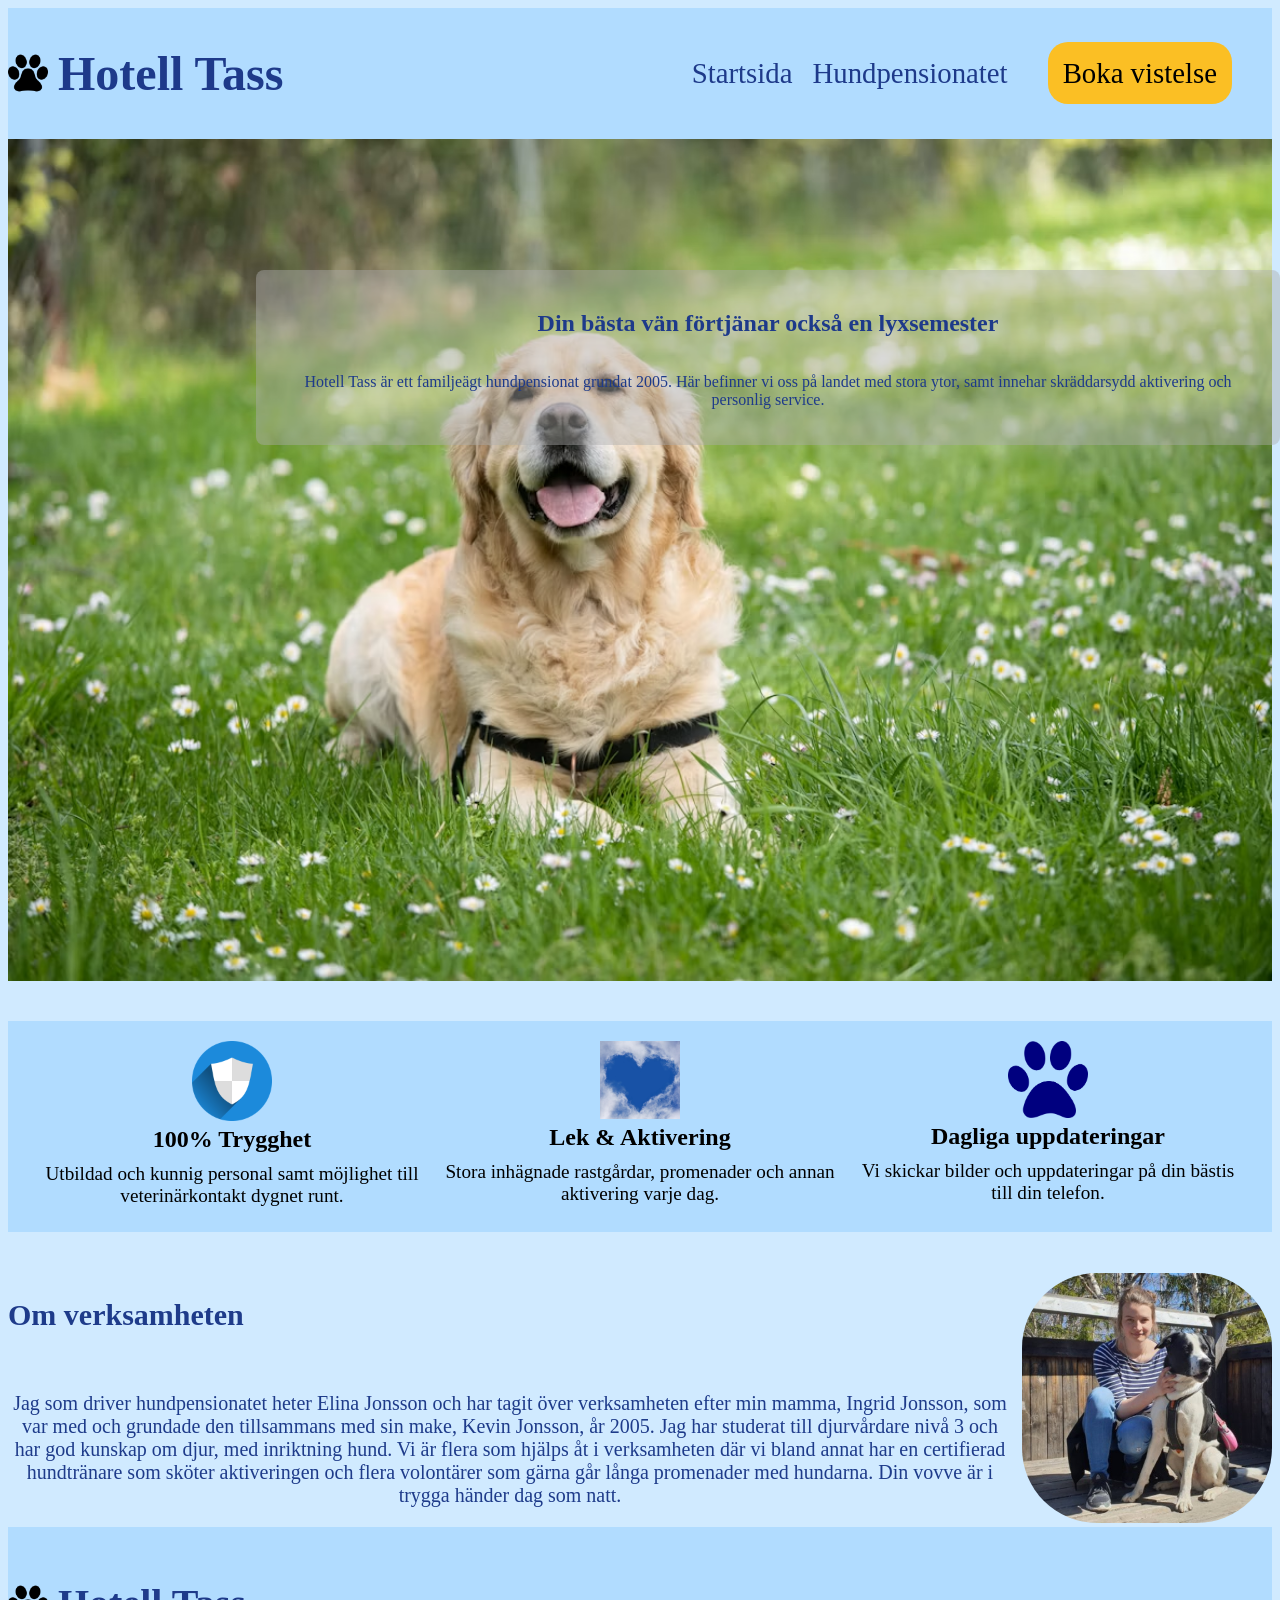
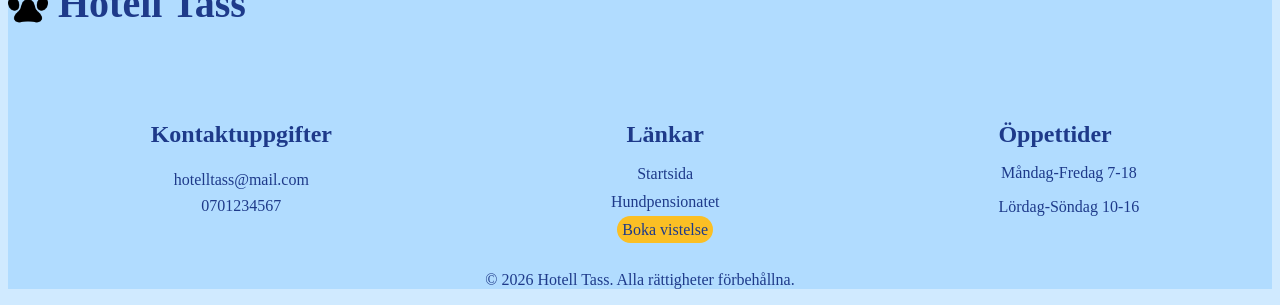
==== commit cc13b6f1: "Gått igenom css för hundpensionat.html och kontakt.html. och anpassat för en stor skärm. Lagt till k" ====
--- a/index.html
+++ b/index.html
@@ -10,6 +10,7 @@
 </head>
 
 <body>
+    <!--Navigeringsfältet längst upp-->
     <header>
         <div class="header-container">
             <img src="images/tass_logo.png" alt="Hotell Tass logo i form av en tass">
@@ -59,7 +60,7 @@
         </section>
         <br>
         <br>
-        <!--Information om vem som driver stället-->
+        <!--Information om verksamheten-->
         <section>
             <div class="about">
                 <img src="images/Min_profilbild.jpg" alt="Profilbild på ägaren och hennes hund">
@@ -75,6 +76,7 @@
         </section>
     </main>
     <footer>
+        <!--Navigeringsfältet längst ner-->
         <div class="footer-logo">
             <img src="images/tass_logo.png" alt="Hotell Tass logo i form av en tass">
                 <h4>Hotell Tass</h4>
--- a/css/styles.css
+++ b/css/styles.css
@@ -1,5 +1,10 @@
+/*Gör att bakgrunden blir ljusblå även om skärmen är större än de angivna måtten*/
+body {
+    background-color: rgba(119, 194, 255, 0.342);
+}
+
 /*Header*/
-
+/*Hamburgermenyn*/
 .menu {
     display: none;
     width: 100%;
@@ -17,6 +22,7 @@
     display: block;
 }
 
+/*Navigationsfältet längst upp på sidan*/
 header {
     background-color: rgba(119, 194, 255, 0.342);
 }
@@ -40,7 +46,6 @@
     gap: 20px;
     display: flex;
     flex-direction: column;
-    align-items: left;
     font-size: 1.2em;
 }
 
@@ -138,7 +143,6 @@
     grid-column: 1;
     grid-row: 1;
     font-size: 30px;
-    font-size: bold;
 }
 
 .about img {
@@ -203,7 +207,6 @@
     display: flex;
     flex-direction: column;
     list-style-type: none;
-    align-items: left;
     gap: 8px;
 } 
 
@@ -226,13 +229,16 @@
 }
 
 /*HUNDPENSIONATET HTML*/
+/*Första texten om hundpensionatet*/
 .background {
     color: #1e3b8a;
-    background-image: linear-gradient(rgba(255, 255, 255, 0.541)), url(../images/backgrounddog.avif);
-}
-
+    background-image: url(../images/backgrounddog.avif);
+}
+
+/*Bildgalleriet*/
 .gallery-container {
   position: relative;
+  color: #1E3A8A;
   width: 100%; 
   margin: auto;
   overflow: hidden;
@@ -242,6 +248,8 @@
   width: 100%;
   height: auto;
   display: none;
+  aspect-ratio: 1 / 1;
+  object-fit: cover;
 }
 
 .gallery-slide img.active {
@@ -268,6 +276,7 @@
 }
 
 /*KONTAKT HTML*/
+/*Formuläret*/
 .form-text {
     color: #1E3A8A;
 }
@@ -275,6 +284,20 @@
 form {
     padding: 20px;
     color: black;
+    background-color: white;
+    margin: 0 auto;
+    border: 2px solid black;
+}
+    
+legend {
+    font-size: 30px;
+    border-bottom: 3px solid black;
+}
+
+fieldset {
+    border: none;
+    padding: 0;
+    margin: 0;
 }
 
 input, textarea, select {
@@ -294,14 +317,16 @@
     margin: 8px;
 }
 
+/*Visning med en storskärm*/
 @media (min-width: 768px){
+    /*Gör innehållet lite mindre än skärmen så allt inte blir så utsmetat*/
     header, main, footer {
         max-width: 1400px;
         margin: 0 auto;
     }
 
     /*Header*/
-
+    /*Hamburgermenyn*/
     .menu-toggle {
         display: none;
     }
@@ -320,6 +345,7 @@
         gap: 20px;
     }
 
+    /*Navigeringsfältet längst upp på sidan*/
     header {
         display: flex;
         justify-content: space-between;
@@ -345,7 +371,6 @@
         display: flex;
         flex-direction: row;
         gap: 20px;
-        
     }
 
     header nav ul a {
@@ -367,7 +392,6 @@
 } 
 
     /*Hero*/
-
     .hero {
         position: absolute;
         top: 30%;           
@@ -415,7 +439,6 @@
         grid-column: 1;
         grid-row: 1;
         font-size: 30px;
-        font-size: bold;
     }
 
     .about img {
@@ -492,7 +515,8 @@
 
     .footer-lankar nav ul {
         list-style-type: none;
-        gap: 8px;
+        gap: 10px;
+        margin-top: 2px;
     } 
 
     .footer-oppettider p {
@@ -511,4 +535,68 @@
         margin: 10px;
     }
 
-}
+    footer p {
+        text-align: center;
+    }
+
+    /*HUNDPENSIONATET HTML*/
+    /*Första texten på sidan med en bakgrundbild på en vovve*/
+    .background {
+        color: #1e3b8a;
+        background-image: linear-gradient(rgba(255, 255, 255, 0.63), rgba(255, 255, 255, 0.466)),url(../images/backgrounddog.avif);
+        background-repeat: no-repeat;
+        background-size: cover;
+        background-position: center;
+        width: 100%;
+        height: 400px;
+    }
+
+    /*Bildgalleriet*/
+    .gallery-container {
+        color: #1E3A8A;
+        position: relative;
+        max-width: 1000px; 
+        height: auto;
+        margin: auto;
+        overflow: hidden;
+    }
+
+    .gallery-slide img {
+        max-width: 1000px;
+        height: auto;
+        display: none;
+        aspect-ratio: 1 / 1;
+        object-fit: cover;
+    }
+
+    /*KONTAKT HTML*/
+    /*Formuläret*/
+    .form-text {
+        color: #1E3A8A;
+    }
+
+    form {
+        padding: 20px;
+        color: black;
+        max-width: 600px;
+        background-color: white;
+        margin: 0 auto;
+        border: 2px solid black;
+    }
+
+    input, textarea, select {
+        padding: 6px 12px;
+        border: 1px solid black;
+        font-size: 16px;
+    }
+
+    input:focus, textarea:focus, select:focus {
+        border-color: #1E3A8A;
+        box-shadow: 0 0 0 4px rgba(10, 53, 95, 0.253)
+    }
+
+    label {
+        display: block;
+        margin: 8px;
+    }
+}
